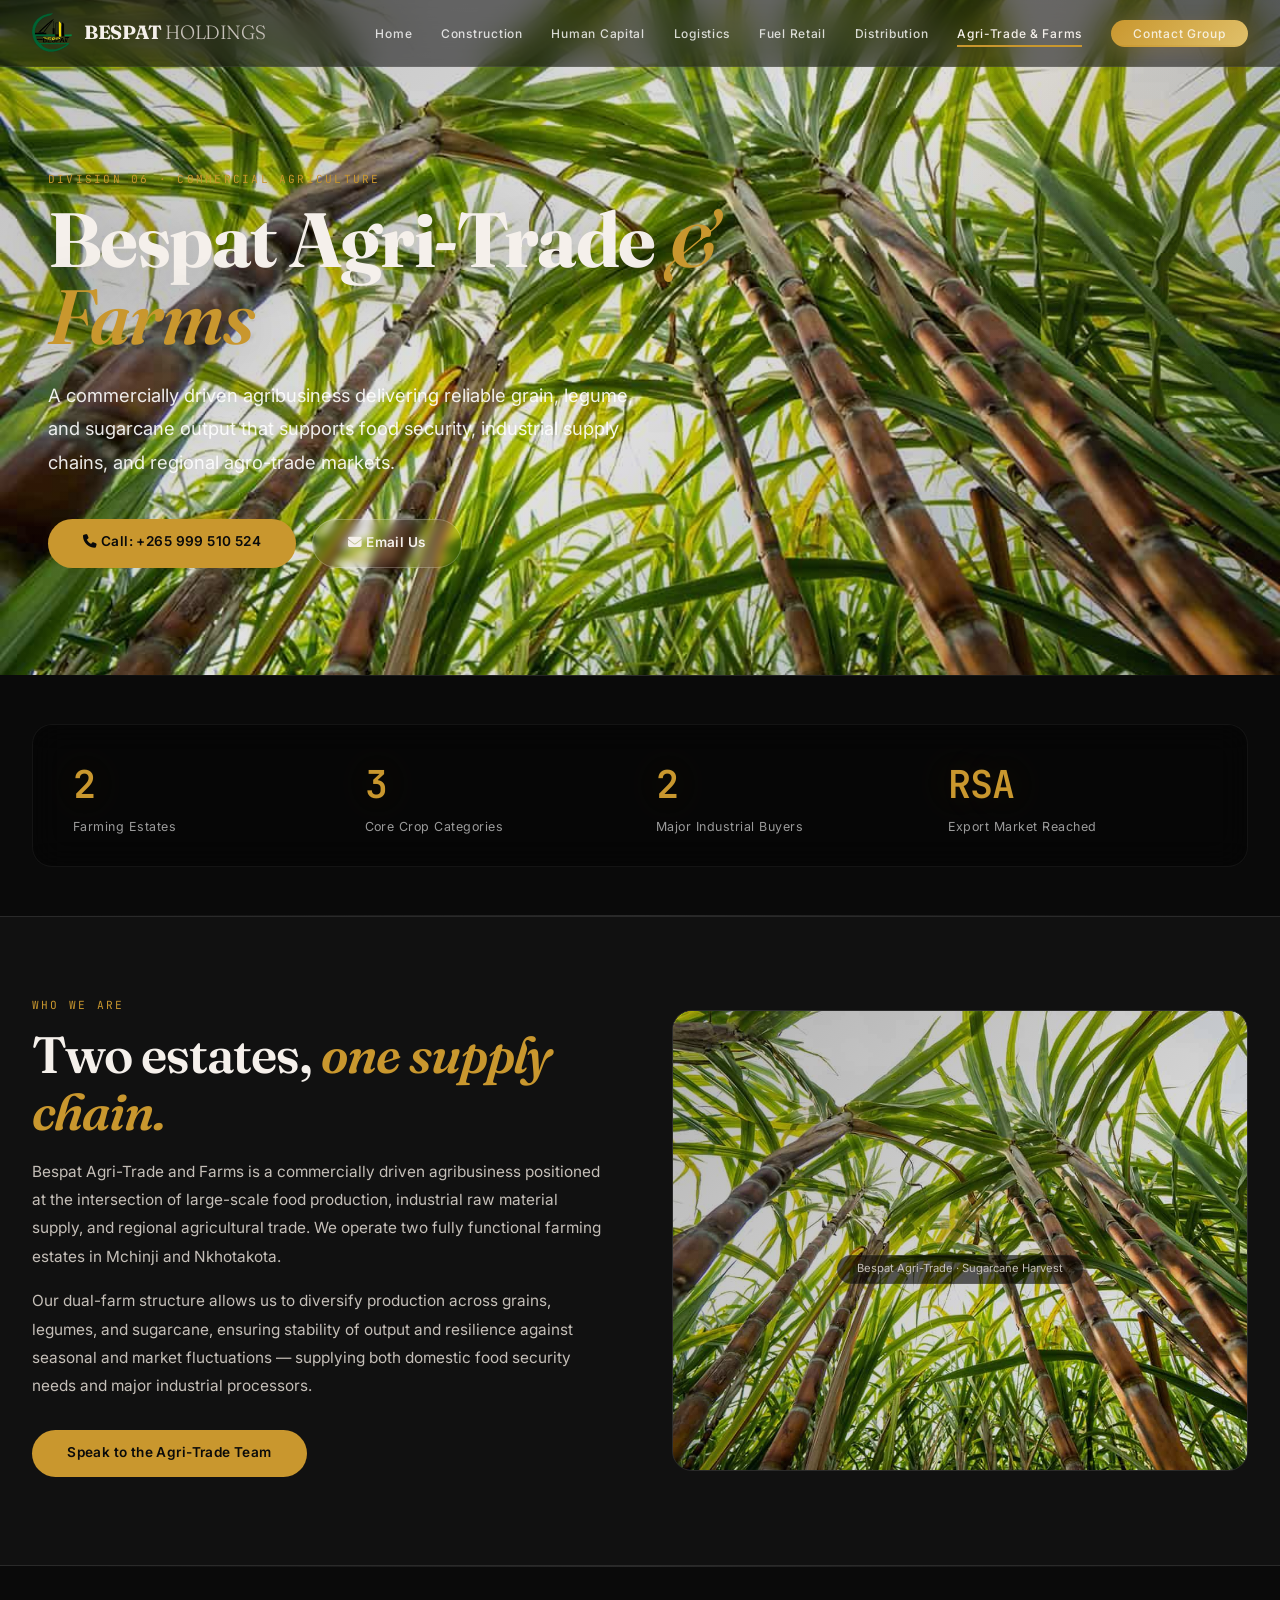
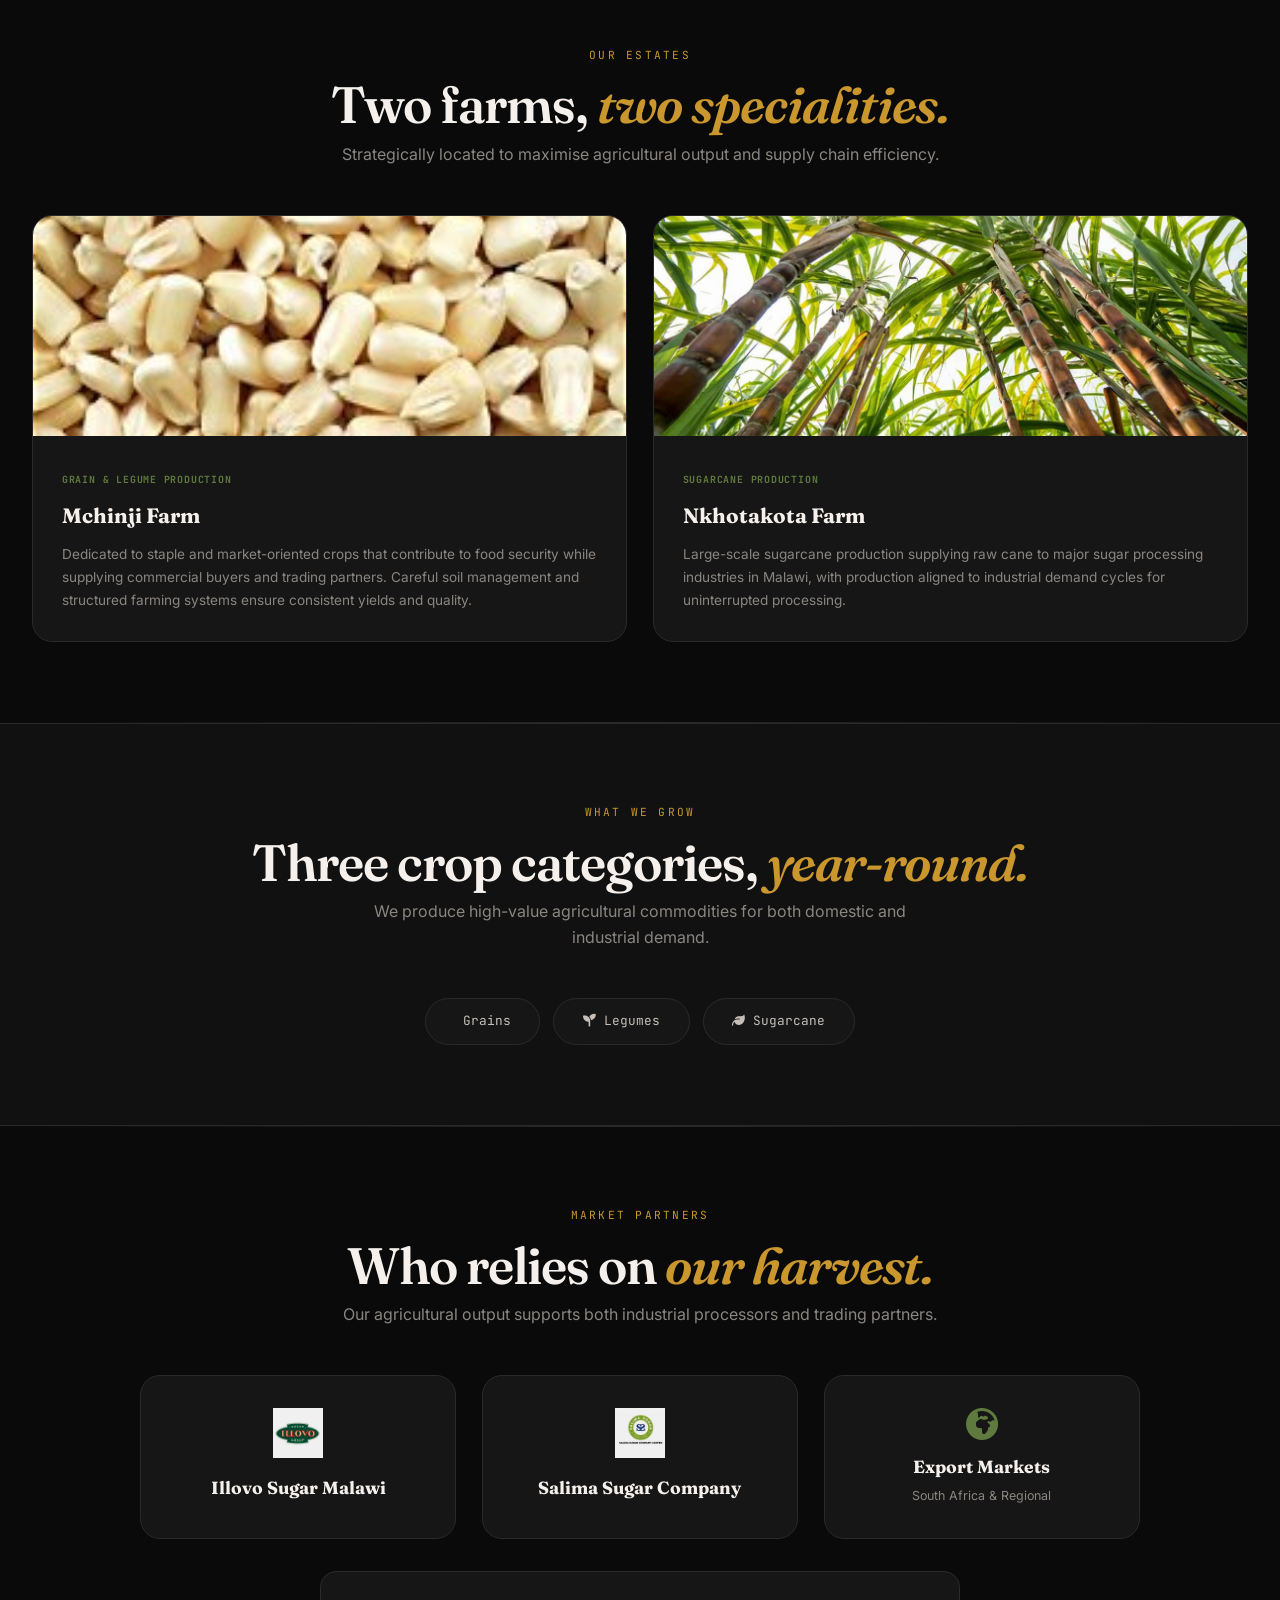
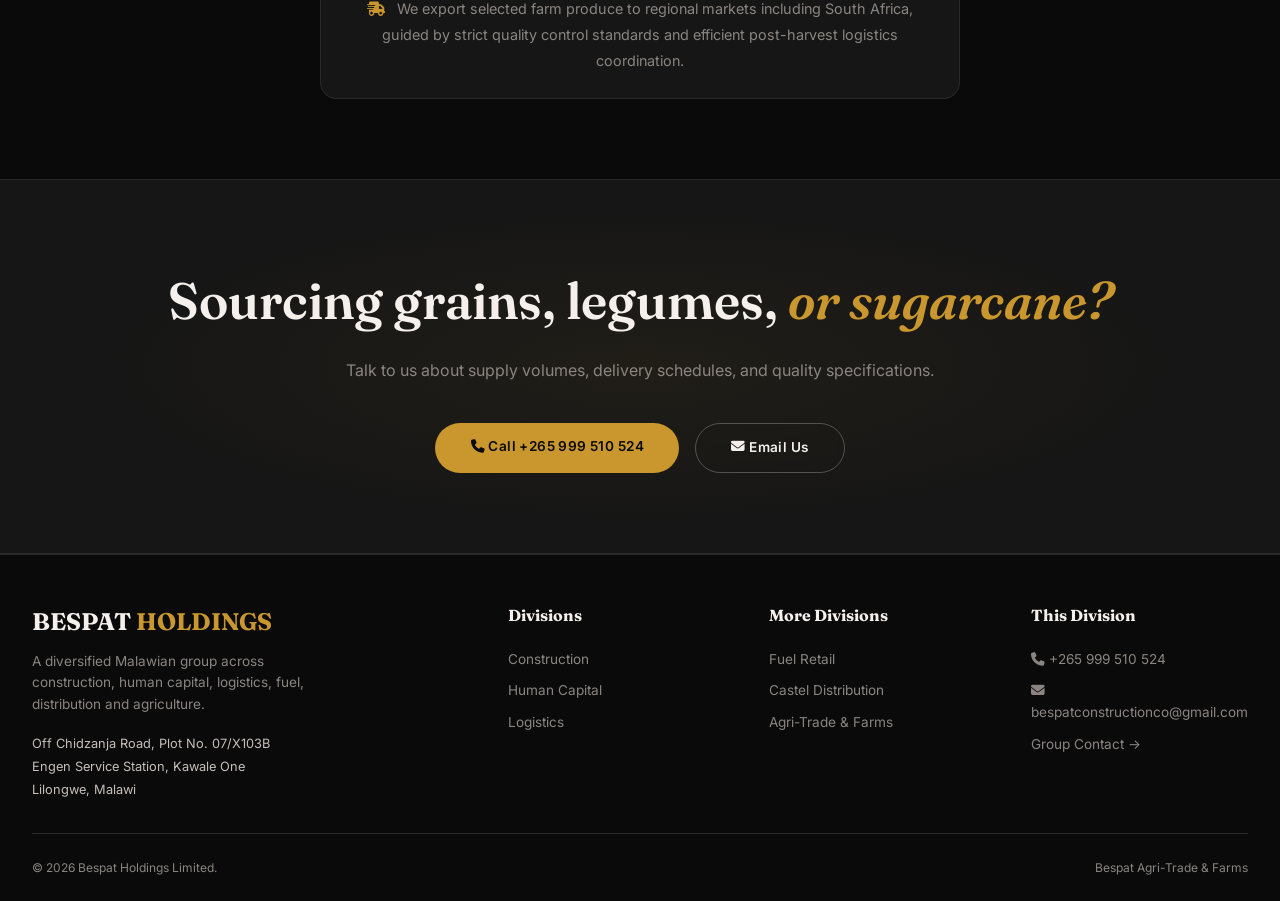
==== agri-trade.html @ 0e3af20f "Initial commit: Bespat Holdings website" ====
<!DOCTYPE html>
<html lang="en">
<head>
    <meta charset="UTF-8" />
    <meta name="viewport" content="width=device-width, initial-scale=1.0" />
    <title>Bespat Agri-Trade &amp; Farms — Grains, Legumes &amp; Sugarcane | Bespat Holdings</title>
    <link rel="stylesheet" href="https://cdnjs.cloudflare.com/ajax/libs/font-awesome/6.5.0/css/all.min.css" />
    <link rel="preconnect" href="https://fonts.googleapis.com" />
    <link rel="preconnect" href="https://fonts.gstatic.com" crossorigin />
    <link href="https://fonts.googleapis.com/css2?family=Fraunces:ital,opsz,wght@0,9..144,300;0,9..144,400;0,9..144,600;0,9..144,700;1,9..144,300;1,9..144,600&family=Inter:opsz,wght@14..32,300;14..32,400;14..32,500;14..32,600&family=JetBrains+Mono:wght@400;600&display=swap" rel="stylesheet" />
    <style>
        /* ── RESET ── */
        * {
            margin: 0;
            padding: 0;
            box-sizing: border-box;
        }

        :root {
            --gold: #C9972E;
            --gold-light: #e0c06a;
            --gold-glow: rgba(201, 151, 46, 0.2);
            --dark: #0a0a0a;
            --dark-surface: #111111;
            --dark-card: #161616;
            --dark-border: #2a2a2a;
            --bone: #f5f0eb;
            --bone-muted: #c5bfb8;
            --muted: #8a8580;
            --muted-light: rgba(255, 255, 255, 0.7);
            --font-display: 'Fraunces', serif;
            --font-body: 'Inter', sans-serif;
            --font-mono: 'JetBrains Mono', monospace;
            --acc-agri: #5F7A3E;
        }

        body {
            background: var(--dark);
            color: var(--bone);
            font-family: var(--font-body);
            line-height: 1.6;
            overflow-x: hidden;
        }

        /* ── TYPOGRAPHY ── */
        .eyebrow {
            font-family: var(--font-mono);
            font-size: 0.7rem;
            letter-spacing: 0.2em;
            text-transform: uppercase;
            color: var(--gold);
            display: block;
            margin-bottom: 0.8rem;
            font-weight: 400;
        }

        .sec-title {
            font-family: var(--font-display);
            font-weight: 600;
            font-size: clamp(2rem, 4vw, 3.2rem);
            line-height: 1.1;
            letter-spacing: -0.02em;
        }
        .sec-title em {
            color: var(--gold);
            font-style: italic;
        }

        .sec-sub {
            color: var(--muted);
            font-size: 1rem;
            max-width: 600px;
            margin-top: 0.5rem;
        }

        .sec {
            padding: 5rem 0;
        }

        .sec-header {
            margin-bottom: 3rem;
        }
        .sec-header.center {
            text-align: center;
        }
        .sec-header.center .sec-sub {
            margin-left: auto;
            margin-right: auto;
        }

        .divider {
            height: 1px;
            background: linear-gradient(to right, transparent, var(--dark-border), transparent);
            margin: 0 2rem;
        }

        /* ── BUTTONS ── */
        .btn {
            display: inline-block;
            padding: 0.8rem 2.2rem;
            border-radius: 60px;
            font-weight: 600;
            font-size: 0.85rem;
            text-decoration: none;
            transition: all 0.4s cubic-bezier(0.25, 0.46, 0.45, 0.94);
            letter-spacing: 0.03em;
            border: none;
            cursor: pointer;
            position: relative;
            overflow: hidden;
        }

        .btn-gold {
            background: var(--gold);
            color: var(--dark);
        }
        .btn-gold:hover {
            background: var(--gold-light);
            transform: translateY(-3px);
            box-shadow: 0 16px 48px rgba(201, 151, 46, 0.35);
        }

        .btn-outline-light {
            background: transparent;
            color: var(--bone);
            border: 1.5px solid rgba(255, 255, 255, 0.25);
            backdrop-filter: blur(4px);
        }
        .btn-outline-light:hover {
            background: rgba(255, 255, 255, 0.08);
            border-color: var(--gold);
            color: var(--gold);
            transform: translateY(-3px);
        }

        .btn-primary {
            background: var(--gold);
            color: var(--dark);
        }
        .btn-primary:hover {
            background: var(--gold-light);
            transform: translateY(-3px);
            box-shadow: 0 16px 48px rgba(201, 151, 46, 0.3);
        }

        /* ── NAV ── SLIGHTLY DARKER HEADER ── */
        .site-nav {
            position: fixed;
            top: 0;
            left: 0;
            right: 0;
            z-index: 1000;
            display: flex;
            justify-content: space-between;
            align-items: center;
            padding: 0.8rem 2rem;
            background: rgba(10, 10, 10, 0.55);
            backdrop-filter: blur(16px);
            -webkit-backdrop-filter: blur(16px);
            border-bottom: 1px solid rgba(255, 255, 255, 0.06);
            transition: background 0.3s ease;
        }
        .site-nav.scrolled {
            background: rgba(10, 10, 10, 0.85);
            backdrop-filter: blur(20px);
            -webkit-backdrop-filter: blur(20px);
        }
        .nav-logo {
            display: flex;
            align-items: center;
            gap: 0.7rem;
            text-decoration: none;
            color: var(--bone);
            flex-shrink: 0;
        }
        .nav-logo img {
            height: 40px;
            width: auto;
            object-fit: contain;
        }
        .nav-logo-text {
            font-family: var(--font-display);
            font-weight: 700;
            font-size: 1.2rem;
            letter-spacing: -0.02em;
        }
        .nav-logo-text span {
            font-weight: 300;
            color: var(--bone-muted);
        }

        .nav-hamburger {
            display: none;
            flex-direction: column;
            gap: 5px;
            cursor: pointer;
            background: none;
            border: none;
            padding: 5px;
            z-index: 1001;
        }
        .nav-hamburger span {
            display: block;
            width: 28px;
            height: 2px;
            background: var(--bone);
            transition: all 0.3s ease;
            border-radius: 2px;
        }
        .nav-hamburger.active span:nth-child(1) {
            transform: rotate(45deg) translate(5px, 5px);
        }
        .nav-hamburger.active span:nth-child(2) {
            opacity: 0;
        }
        .nav-hamburger.active span:nth-child(3) {
            transform: rotate(-45deg) translate(5px, -5px);
        }

        .nav-links {
            display: flex;
            gap: 1.8rem;
            list-style: none;
            align-items: center;
            transition: all 0.3s ease;
        }
        .nav-links a {
            color: rgba(255, 255, 255, 0.8);
            text-decoration: none;
            font-size: 0.75rem;
            font-weight: 500;
            letter-spacing: 0.06em;
            transition: 0.3s;
            border-bottom: 2px solid transparent;
            padding-bottom: 0.25rem;
            white-space: nowrap;
        }
        .nav-links a:hover,
        .nav-links a.active {
            color: var(--bone);
            border-bottom-color: var(--gold);
        }
        .nav-cta {
            background: linear-gradient(135deg, var(--gold), var(--gold-light));
            color: var(--dark);
            padding: 0.4rem 1.4rem;
            border-radius: 40px;
            font-weight: 700;
            font-size: 0.7rem;
            text-decoration: none;
            transition: 0.3s;
            letter-spacing: 0.05em;
            box-shadow: 0 4px 20px rgba(201, 151, 46, 0.2);
            white-space: nowrap;
        }
        .nav-cta:hover {
            transform: translateY(-2px);
            box-shadow: 0 8px 32px rgba(201, 151, 46, 0.35);
        }

        /* ── MOBILE NAV TOGGLE ── */
        @media (max-width: 768px) {
            .nav-hamburger {
                display: flex;
            }
            .nav-links {
                position: fixed;
                top: 0;
                right: -100%;
                width: 280px;
                height: 100vh;
                background: rgba(10, 10, 10, 0.98);
                backdrop-filter: blur(20px);
                -webkit-backdrop-filter: blur(20px);
                flex-direction: column;
                padding: 5rem 2rem 2rem;
                gap: 1.5rem;
                align-items: flex-start;
                transition: right 0.3s ease;
                border-left: 1px solid rgba(255, 255, 255, 0.05);
            }
            .nav-links.open {
                right: 0;
            }
            .nav-links a {
                font-size: 1rem;
                white-space: normal;
            }
            .nav-cta {
                align-self: flex-start;
                font-size: 0.85rem;
                padding: 0.6rem 2rem;
            }
            .site-nav {
                padding: 0.6rem 1.2rem;
            }
            .nav-logo img {
                height: 32px;
            }
            .nav-logo-text {
                font-size: 1rem;
            }
        }

        /* ── PAGE HERO ── */
        .page-hero {
            position: relative;
            min-height: 75vh;
            display: flex;
            align-items: center;
            padding: 8rem 3rem 4rem;
            overflow: hidden;
            background: var(--dark);
        }

        .page-hero-bg {
            position: absolute;
            inset: 0;
            z-index: 0;
            background-image: url('sugarcane.jpg');
            background-size: cover;
            background-position: center 40%;
            background-repeat: no-repeat;
        }
        .page-hero-bg::after {
            content: '';
            position: absolute;
            inset: 0;
            background: linear-gradient(135deg,
                    rgba(10, 10, 10, 0.25) 0%,
                    rgba(10, 10, 10, 0.1) 50%,
                    rgba(10, 10, 10, 0.35) 100%);
        }

        .page-hero .gold-accent {
            position: absolute;
            width: 600px;
            height: 600px;
            border-radius: 50%;
            background: radial-gradient(circle, rgba(201, 151, 46, 0.08) 0%, transparent 70%);
            top: -200px;
            right: -150px;
            z-index: 1;
            pointer-events: none;
        }

        .page-hero-inner {
            position: relative;
            z-index: 2;
            max-width: 860px;
        }

        .page-hero h1 {
            font-family: var(--font-display);
            font-weight: 700;
            font-size: clamp(2.8rem, 6vw, 4.8rem);
            line-height: 1.0;
            letter-spacing: -0.02em;
            color: var(--bone);
            text-shadow: 0 4px 60px rgba(0, 0, 0, 0.3);
        }
        .page-hero h1 em {
            color: var(--gold);
            font-style: italic;
            font-weight: 600;
        }

        .page-hero p.lead {
            font-size: 1.15rem;
            color: rgba(255, 255, 255, 0.9);
            margin-top: 1.5rem;
            max-width: 620px;
            line-height: 1.8;
            text-shadow: 0 2px 30px rgba(0, 0, 0, 0.2);
            font-weight: 400;
        }

        .page-hero-btns {
            display: flex;
            gap: 1rem;
            margin-top: 2.5rem;
            flex-wrap: wrap;
        }

        /* ── STATS BAR ── */
        .stats-bar {
            display: grid;
            grid-template-columns: repeat(4, 1fr);
            gap: 2rem;
            max-width: 1240px;
            margin: 0 auto;
            background: rgba(0, 0, 0, 0.4);
            backdrop-filter: blur(16px);
            -webkit-backdrop-filter: blur(16px);
            padding: 1.8rem 2.5rem;
            border-radius: 20px;
            border: 1px solid rgba(255, 255, 255, 0.06);
        }
        .stat-num {
            font-family: var(--font-mono);
            font-size: 2.4rem;
            font-weight: 600;
            color: var(--gold);
            letter-spacing: -0.02em;
            text-shadow: 0 0 40px rgba(201, 151, 46, 0.2);
        }
        .stat-label {
            font-size: 0.78rem;
            color: rgba(255, 255, 255, 0.6);
            font-weight: 400;
            letter-spacing: 0.04em;
            margin-top: 0.1rem;
        }

        /* ── ABOUT ── */
        .about-grid {
            display: grid;
            grid-template-columns: 1fr 1fr;
            gap: 4rem;
            align-items: center;
            max-width: 1240px;
            margin: 0 auto;
        }
        .about-body p {
            font-size: 0.96rem;
            color: var(--bone-muted);
            line-height: 1.85;
            margin-bottom: 1rem;
        }
        .about-img-wrap {
            aspect-ratio: 4/3.2;
            background: var(--dark-card);
            border-radius: 20px;
            border: 1px solid var(--dark-border);
            display: flex;
            align-items: center;
            justify-content: center;
            flex-direction: column;
            color: var(--muted);
            font-size: 0.85rem;
            gap: 0.6rem;
            background-image: url('sugarcane.jpg');
            background-size: cover;
            background-position: center;
            position: relative;
            overflow: hidden;
        }
        .about-img-wrap::after {
            content: '';
            position: absolute;
            inset: 0;
            background: linear-gradient(135deg, rgba(10, 10, 10, 0.3), rgba(10, 10, 10, 0.05));
            border-radius: 20px;
        }
        .about-img-wrap .ph-icon {
            font-size: 3rem;
            color: var(--gold);
            opacity: 0.3;
            z-index: 1;
        }
        .about-img-wrap span {
            z-index: 1;
            background: rgba(0, 0, 0, 0.6);
            padding: 0.3rem 1.2rem;
            border-radius: 20px;
            font-size: 0.7rem;
            color: var(--bone-muted);
            border: 1px solid rgba(255, 255, 255, 0.05);
        }

        /* ── FARM GRID ── */
        .farm-grid {
            display: grid;
            grid-template-columns: repeat(2, 1fr);
            gap: 1.6rem;
            max-width: 1240px;
            margin: 0 auto;
        }
        .farm-card {
            background: var(--dark-card);
            border: 1px solid var(--dark-border);
            border-radius: 20px;
            overflow: hidden;
            transition: all 0.5s cubic-bezier(0.25, 0.46, 0.45, 0.94);
        }
        .farm-card:hover {
            transform: translateY(-8px);
            border-color: var(--acc-agri);
            box-shadow: 0 32px 64px rgba(0, 0, 0, 0.4);
        }
        .farm-card .farm-img {
            height: 220px;
            overflow: hidden;
            position: relative;
        }
        .farm-card .farm-img img {
            width: 100%;
            height: 100%;
            object-fit: cover;
            transition: 0.5s;
        }
        .farm-card:hover .farm-img img {
            transform: scale(1.05);
        }
        .farm-body {
            padding: 1.8rem;
        }
        .farm-body .tag {
            font-family: var(--font-mono);
            font-size: 0.62rem;
            letter-spacing: 0.08em;
            text-transform: uppercase;
            color: var(--acc-agri);
            font-weight: 700;
        }
        .farm-body h3 {
            font-family: var(--font-display);
            font-size: 1.3rem;
            color: var(--bone);
            margin: 0.5rem 0 0.7rem;
        }
        .farm-body p {
            font-size: 0.85rem;
            color: var(--muted);
            line-height: 1.7;
        }

        /* ── CROP ROW ── */
        .crop-row {
            display: flex;
            flex-wrap: wrap;
            gap: 0.8rem;
            max-width: 1100px;
            margin: 0 auto;
            justify-content: center;
        }
        .crop-chip {
            font-family: var(--font-mono);
            font-size: 0.8rem;
            border: 1px solid var(--dark-border);
            padding: 0.75rem 1.8rem;
            border-radius: 40px;
            background: var(--dark-card);
            color: var(--bone-muted);
            transition: 0.3s;
        }
        .crop-chip:hover {
            border-color: var(--acc-agri);
            color: var(--bone);
            transform: translateY(-2px);
        }

        /* ── MARKET GRID ── */
        .market-grid {
            display: grid;
            grid-template-columns: repeat(3, 1fr);
            gap: 1.6rem;
            max-width: 1000px;
            margin: 0 auto;
        }
        .market-card {
            background: var(--dark-card);
            border: 1px solid var(--dark-border);
            border-radius: 20px;
            padding: 2rem 1.8rem;
            text-align: center;
            transition: all 0.5s cubic-bezier(0.25, 0.46, 0.45, 0.94);
        }
        .market-card:hover {
            transform: translateY(-6px);
            border-color: var(--acc-agri);
            box-shadow: 0 24px 48px rgba(0, 0, 0, 0.3);
        }
        .market-card i {
            color: var(--acc-agri);
            font-size: 2rem;
            margin-bottom: 0.8rem;
            display: block;
        }
        .market-card h4 {
            font-family: var(--font-display);
            font-size: 1.1rem;
            color: var(--bone);
        }
        .market-card .market-logo {
            height: 50px;
            width: auto;
            object-fit: contain;
            filter: brightness(0.9) contrast(1.1);
            transition: 0.3s;
            margin-bottom: 0.5rem;
        }
        .market-card:hover .market-logo {
            filter: brightness(1.2) contrast(1.2);
        }

        /* ── EXPORT NOTE ── */
        .export-note {
            text-align: center;
            max-width: 640px;
            margin: 2rem auto 0;
            font-size: 0.9rem;
            color: var(--muted);
            line-height: 1.8;
            padding: 1.5rem 2rem;
            background: var(--dark-card);
            border-radius: 16px;
            border: 1px solid var(--dark-border);
        }
        .export-note i {
            color: var(--gold);
            margin-right: 0.5rem;
        }

        /* ── CTA ── */
        .cta-band {
            background: var(--dark-card);
            border-top: 1px solid var(--dark-border);
            border-bottom: 1px solid var(--dark-border);
            text-align: center;
            padding: 5rem 3rem;
            position: relative;
            overflow: hidden;
        }
        .cta-band::before {
            content: '';
            position: absolute;
            inset: 0;
            background: radial-gradient(ellipse at center, rgba(201, 151, 46, 0.06) 0%, transparent 60%);
        }
        .cta-band h2 {
            font-family: var(--font-display);
            font-weight: 600;
            font-size: clamp(2rem, 4.6vw, 3.2rem);
            position: relative;
            z-index: 1;
        }
        .cta-band h2 em {
            color: var(--gold);
            font-style: italic;
        }
        .cta-band p {
            color: var(--muted);
            margin: 1rem 0 2rem;
            position: relative;
            z-index: 1;
        }
        .cta-band .page-hero-btns {
            justify-content: center;
            position: relative;
            z-index: 1;
        }

        /* ── FOOTER ── */
        .site-footer {
            background: var(--dark);
            border-top: 1px solid var(--dark-border);
            padding: 3rem 2rem 1.5rem;
        }
        .footer-grid {
            max-width: 1240px;
            margin: 0 auto;
            display: grid;
            grid-template-columns: 2fr 1fr 1fr 1fr;
            gap: 3rem;
        }
        .footer-brand .fb-logo {
            font-family: var(--font-display);
            font-weight: 700;
            font-size: 1.5rem;
        }
        .footer-brand .fb-logo span {
            color: var(--gold);
        }
        .footer-brand .fb-tag {
            color: var(--muted);
            font-size: 0.85rem;
            max-width: 300px;
            margin: 0.6rem 0 1rem;
        }
        .footer-brand .fb-addr {
            color: var(--bone-muted);
            font-size: 0.8rem;
            line-height: 1.8;
        }
        .footer-col h4 {
            font-family: var(--font-display);
            font-size: 1rem;
            margin-bottom: 1rem;
            color: var(--bone);
        }
        .footer-col a {
            display: block;
            color: var(--muted);
            text-decoration: none;
            font-size: 0.85rem;
            padding: 0.3rem 0;
            transition: 0.3s;
        }
        .footer-col a:hover {
            color: var(--gold);
            padding-left: 0.3rem;
        }
        .footer-bottom {
            max-width: 1240px;
            margin: 2rem auto 0;
            padding-top: 1.5rem;
            border-top: 1px solid var(--dark-border);
            display: flex;
            justify-content: space-between;
            font-size: 0.75rem;
            color: var(--muted);
        }

        /* ── RESPONSIVE ── */
        @media (max-width: 980px) {
            .farm-grid {
                grid-template-columns: 1fr;
            }
            .market-grid {
                grid-template-columns: 1fr 1fr;
            }
            .about-grid {
                grid-template-columns: 1fr;
                gap: 2.2rem;
            }
            .stats-bar {
                grid-template-columns: repeat(2, 1fr);
                gap: 1.5rem;
                padding: 1.2rem 1.8rem;
            }
            .footer-grid {
                grid-template-columns: 1fr 1fr;
                gap: 2rem;
            }
            .page-hero {
                padding: 7rem 1.5rem 3rem;
                min-height: 60vh;
            }
        }
        @media (max-width: 640px) {
            .farm-grid {
                grid-template-columns: 1fr;
            }
            .market-grid {
                grid-template-columns: 1fr;
            }
            .stats-bar {
                grid-template-columns: 1fr 1fr;
                gap: 1rem;
                padding: 1rem;
            }
            .stat-num {
                font-size: 1.8rem;
            }
            .page-hero {
                padding: 6rem 1.2rem 2rem;
                min-height: 50vh;
            }
            .footer-grid {
                grid-template-columns: 1fr;
                gap: 1.5rem;
            }
            .footer-bottom {
                flex-direction: column;
                gap: 0.5rem;
                text-align: center;
            }
            .page-hero h1 {
                font-size: 2.2rem;
            }
            .page-hero p.lead {
                font-size: 0.95rem;
            }
            .crop-chip {
                font-size: 0.7rem;
                padding: 0.5rem 1.2rem;
            }
            .export-note {
                font-size: 0.8rem;
                padding: 1rem;
            }
            .farm-card .farm-img {
                height: 160px;
            }
        }
    </style>
</head>
<body>

    <!-- ══ NAV ══ -->
    <nav class="site-nav" id="siteNav">
        <a class="nav-logo" href="index.html">
            <img src="HUMAN logo.png" alt="Bespat Holdings Logo" />
            <div class="nav-logo-text">BESPAT <span>HOLDINGS</span></div>
        </a>

        <button class="nav-hamburger" id="hamburger" aria-label="Toggle navigation">
            <span></span>
            <span></span>
            <span></span>
        </button>

        <ul class="nav-links" id="navLinks">
            <li><a href="index.html">Home</a></li>
            <li><a href="construction.html">Construction</a></li>
            <li><a href="human-capital.html">Human Capital</a></li>
            <li><a href="logistics.html">Logistics</a></li>
            <li><a href="fuel-retail.html">Fuel Retail</a></li>
            <li><a href="distribution.html">Distribution</a></li>
            <li><a href="agri-trade.html" class="active">Agri-Trade &amp; Farms</a></li>
            <li><a class="nav-cta" href="contact-group.html">Contact Group</a></li>
        </ul>
    </nav>

    <!-- ══ PAGE HERO ══ -->
    <header class="page-hero">
        <div class="page-hero-bg"></div>
        <div class="gold-accent"></div>
        <div class="page-hero-inner">
            <span class="eyebrow">Division 06 · Commercial Agriculture</span>
            <h1>Bespat Agri-Trade <em>&amp; Farms</em></h1>
            <p class="lead">A commercially driven agribusiness delivering reliable grain, legume, and sugarcane output that supports food security, industrial supply chains, and regional agro-trade markets.</p>
            <div class="page-hero-btns">
                <a class="btn btn-gold" href="tel:+265999510524"><i class="fa-solid fa-phone"></i> Call: +265 999 510 524</a>
                <a class="btn btn-outline-light" href="mailto:bespatconstructionco@gmail.com"><i class="fa-solid fa-envelope"></i> Email Us</a>
            </div>
        </div>
    </header>

    <div class="divider"></div>

    <!-- ══ STATS ══ -->
    <section class="sec" style="background: var(--dark); padding-top: 3rem; padding-bottom: 3rem;">
        <div class="container" style="max-width:1280px;margin:0 auto;padding:0 2rem;">
            <div class="stats-bar">
                <div><div class="stat-num">2</div><div class="stat-label">Farming Estates</div></div>
                <div><div class="stat-num">3</div><div class="stat-label">Core Crop Categories</div></div>
                <div><div class="stat-num">2</div><div class="stat-label">Major Industrial Buyers</div></div>
                <div><div class="stat-num">RSA</div><div class="stat-label">Export Market Reached</div></div>
            </div>
        </div>
    </section>

    <div class="divider"></div>

    <!-- ══ ABOUT ══ -->
    <section class="sec" style="background: var(--dark-surface); border-top: 1px solid var(--dark-border); border-bottom: 1px solid var(--dark-border);">
        <div class="container" style="max-width:1280px;margin:0 auto;padding:0 2rem;">
            <div class="about-grid">
                <div class="about-body">
                    <span class="eyebrow">Who We Are</span>
                    <h2 class="sec-title" style="margin-bottom:1.1rem">Two estates, <em>one supply chain.</em></h2>
                    <p>Bespat Agri-Trade and Farms is a commercially driven agribusiness positioned at the intersection of large-scale food production, industrial raw material supply, and regional agricultural trade. We operate two fully functional farming estates in Mchinji and Nkhotakota.</p>
                    <p>Our dual-farm structure allows us to diversify production across grains, legumes, and sugarcane, ensuring stability of output and resilience against seasonal and market fluctuations — supplying both domestic food security needs and major industrial processors.</p>
                    <a class="btn btn-primary" href="contact-group.html" style="margin-top:0.8rem">Speak to the Agri-Trade Team</a>
                </div>
                <div class="about-img-wrap">
                    <i class="fa-solid fa-wheat-awn ph-icon"></i>
                    <span>Bespat Agri-Trade · Sugarcane Harvest</span>
                </div>
            </div>
        </div>
    </section>

    <div class="divider"></div>

    <!-- ══ FARMS ══ -->
    <section class="sec" style="background: var(--dark);">
        <div class="container" style="max-width:1280px;margin:0 auto;padding:0 2rem;">
            <div class="sec-header center">
                <span class="eyebrow">Our Estates</span>
                <h2 class="sec-title">Two farms, <em>two specialities.</em></h2>
                <p class="sec-sub" style="margin-left:auto;margin-right:auto;">Strategically located to maximise agricultural output and supply chain efficiency.</p>
            </div>
            <div class="farm-grid">
                <div class="farm-card">
                    <div class="farm-img">
                        <img src="grains.jpg" alt="Mchinji Farm - Grains & Legumes" />
                    </div>
                    <div class="farm-body">
                        <span class="tag">Grain &amp; Legume Production</span>
                        <h3>Mchinji Farm</h3>
                        <p>Dedicated to staple and market-oriented crops that contribute to food security while supplying commercial buyers and trading partners. Careful soil management and structured farming systems ensure consistent yields and quality.</p>
                    </div>
                </div>
                <div class="farm-card">
                    <div class="farm-img">
                        <img src="sugarcane.jpg" alt="Nkhotakota Farm - Sugarcane" />
                    </div>
                    <div class="farm-body">
                        <span class="tag">Sugarcane Production</span>
                        <h3>Nkhotakota Farm</h3>
                        <p>Large-scale sugarcane production supplying raw cane to major sugar processing industries in Malawi, with production aligned to industrial demand cycles for uninterrupted processing.</p>
                    </div>
                </div>
            </div>
        </div>
    </section>

    <div class="divider"></div>

    <!-- ══ CROPS ══ -->
    <section class="sec" style="background: var(--dark-surface); border-top: 1px solid var(--dark-border); border-bottom: 1px solid var(--dark-border);">
        <div class="container" style="max-width:1280px;margin:0 auto;padding:0 2rem;">
            <div class="sec-header center">
                <span class="eyebrow">What We Grow</span>
                <h2 class="sec-title">Three crop categories, <em>year-round.</em></h2>
                <p class="sec-sub" style="margin-left:auto;margin-right:auto;">We produce high-value agricultural commodities for both domestic and industrial demand.</p>
            </div>
            <div class="crop-row">
                <span class="crop-chip"><i class="fa-solid fa-wheat"></i> Grains</span>
                <span class="crop-chip"><i class="fa-solid fa-seedling"></i> Legumes</span>
                <span class="crop-chip"><i class="fa-solid fa-leaf"></i> Sugarcane</span>
            </div>
        </div>
    </section>

    <div class="divider"></div>

    <!-- ══ MARKET PARTNERS ══ -->
    <section class="sec" style="background: var(--dark);">
        <div class="container" style="max-width:1280px;margin:0 auto;padding:0 2rem;">
            <div class="sec-header center">
                <span class="eyebrow">Market Partners</span>
                <h2 class="sec-title">Who relies on <em>our harvest.</em></h2>
                <p class="sec-sub" style="margin-left:auto;margin-right:auto;">Our agricultural output supports both industrial processors and trading partners.</p>
            </div>
            <div class="market-grid">
                <div class="market-card">
                    <img src="illovosugarlogo.jpg" alt="Illovo Sugar Malawi" class="market-logo" />
                    <h4>Illovo Sugar Malawi</h4>
                </div>
                <div class="market-card">
                    <img src="salimasugarlogo.jpg" alt="Salima Sugar Company" class="market-logo" />
                    <h4>Salima Sugar Company</h4>
                </div>
                <div class="market-card">
                    <i class="fa-solid fa-earth-africa"></i>
                    <h4>Export Markets</h4>
                    <p style="font-size:0.78rem;color:var(--muted);margin-top:0.3rem;">South Africa &amp; Regional</p>
                </div>
            </div>
            <div class="export-note">
                <i class="fa-solid fa-truck-fast"></i>
                We export selected farm produce to regional markets including South Africa, guided by strict quality control standards and efficient post-harvest logistics coordination.
            </div>
        </div>
    </section>

    <!-- ══ CTA ══ -->
    <div class="cta-band">
        <h2>Sourcing grains, legumes, <em>or sugarcane?</em></h2>
        <p>Talk to us about supply volumes, delivery schedules, and quality specifications.</p>
        <div class="page-hero-btns">
            <a class="btn btn-gold" href="tel:+265999510524"><i class="fa-solid fa-phone"></i> Call +265 999 510 524</a>
            <a class="btn btn-outline-light" href="mailto:bespatconstructionco@gmail.com"><i class="fa-solid fa-envelope"></i> Email Us</a>
        </div>
    </div>

    <!-- ══ FOOTER ══ -->
    <footer class="site-footer">
        <div class="footer-grid">
            <div class="footer-brand">
                <div class="fb-logo">BESPAT <span>HOLDINGS</span></div>
                <p class="fb-tag">A diversified Malawian group across construction, human capital, logistics, fuel, distribution and agriculture.</p>
                <p class="fb-addr">Off Chidzanja Road, Plot No. 07/X103B<br>Engen Service Station, Kawale One<br>Lilongwe, Malawi</p>
            </div>
            <div class="footer-col">
                <h4>Divisions</h4>
                <a href="construction.html">Construction</a>
                <a href="human-capital.html">Human Capital</a>
                <a href="logistics.html">Logistics</a>
            </div>
            <div class="footer-col">
                <h4>More Divisions</h4>
                <a href="fuel-retail.html">Fuel Retail</a>
                <a href="distribution.html">Castel Distribution</a>
                <a href="agri-trade.html">Agri-Trade &amp; Farms</a>
            </div>
            <div class="footer-col">
                <h4>This Division</h4>
                <a href="tel:+265999510524"><i class="fa-solid fa-phone"></i> +265 999 510 524</a>
                <a href="mailto:bespatconstructionco@gmail.com"><i class="fa-solid fa-envelope"></i> bespatconstructionco@gmail.com</a>
                <a href="contact-group.html">Group Contact →</a>
            </div>
        </div>
        <div class="footer-bottom">
            <span>© 2026 Bespat Holdings Limited.</span>
            <span>Bespat Agri-Trade &amp; Farms</span>
        </div>
    </footer>

    <script>
        // ── HAMBURGER MENU TOGGLE ──
        const hamburger = document.getElementById('hamburger');
        const navLinks = document.getElementById('navLinks');

        hamburger.addEventListener('click', function() {
            this.classList.toggle('active');
            navLinks.classList.toggle('open');
        });

        // Close menu when a link is clicked
        document.querySelectorAll('.nav-links a').forEach(link => {
            link.addEventListener('click', () => {
                hamburger.classList.remove('active');
                navLinks.classList.remove('open');
            });
        });

        // Close menu when clicking outside
        document.addEventListener('click', function(e) {
            if (!e.target.closest('.site-nav')) {
                hamburger.classList.remove('active');
                navLinks.classList.remove('open');
            }
        });

        // ── SCROLL EFFECT FOR HEADER ──
        window.addEventListener('scroll', function() {
            const nav = document.getElementById('siteNav');
            if (window.scrollY > 50) {
                nav.classList.add('scrolled');
            } else {
                nav.classList.remove('scrolled');
            }
        });
    </script>
</body>
</html>
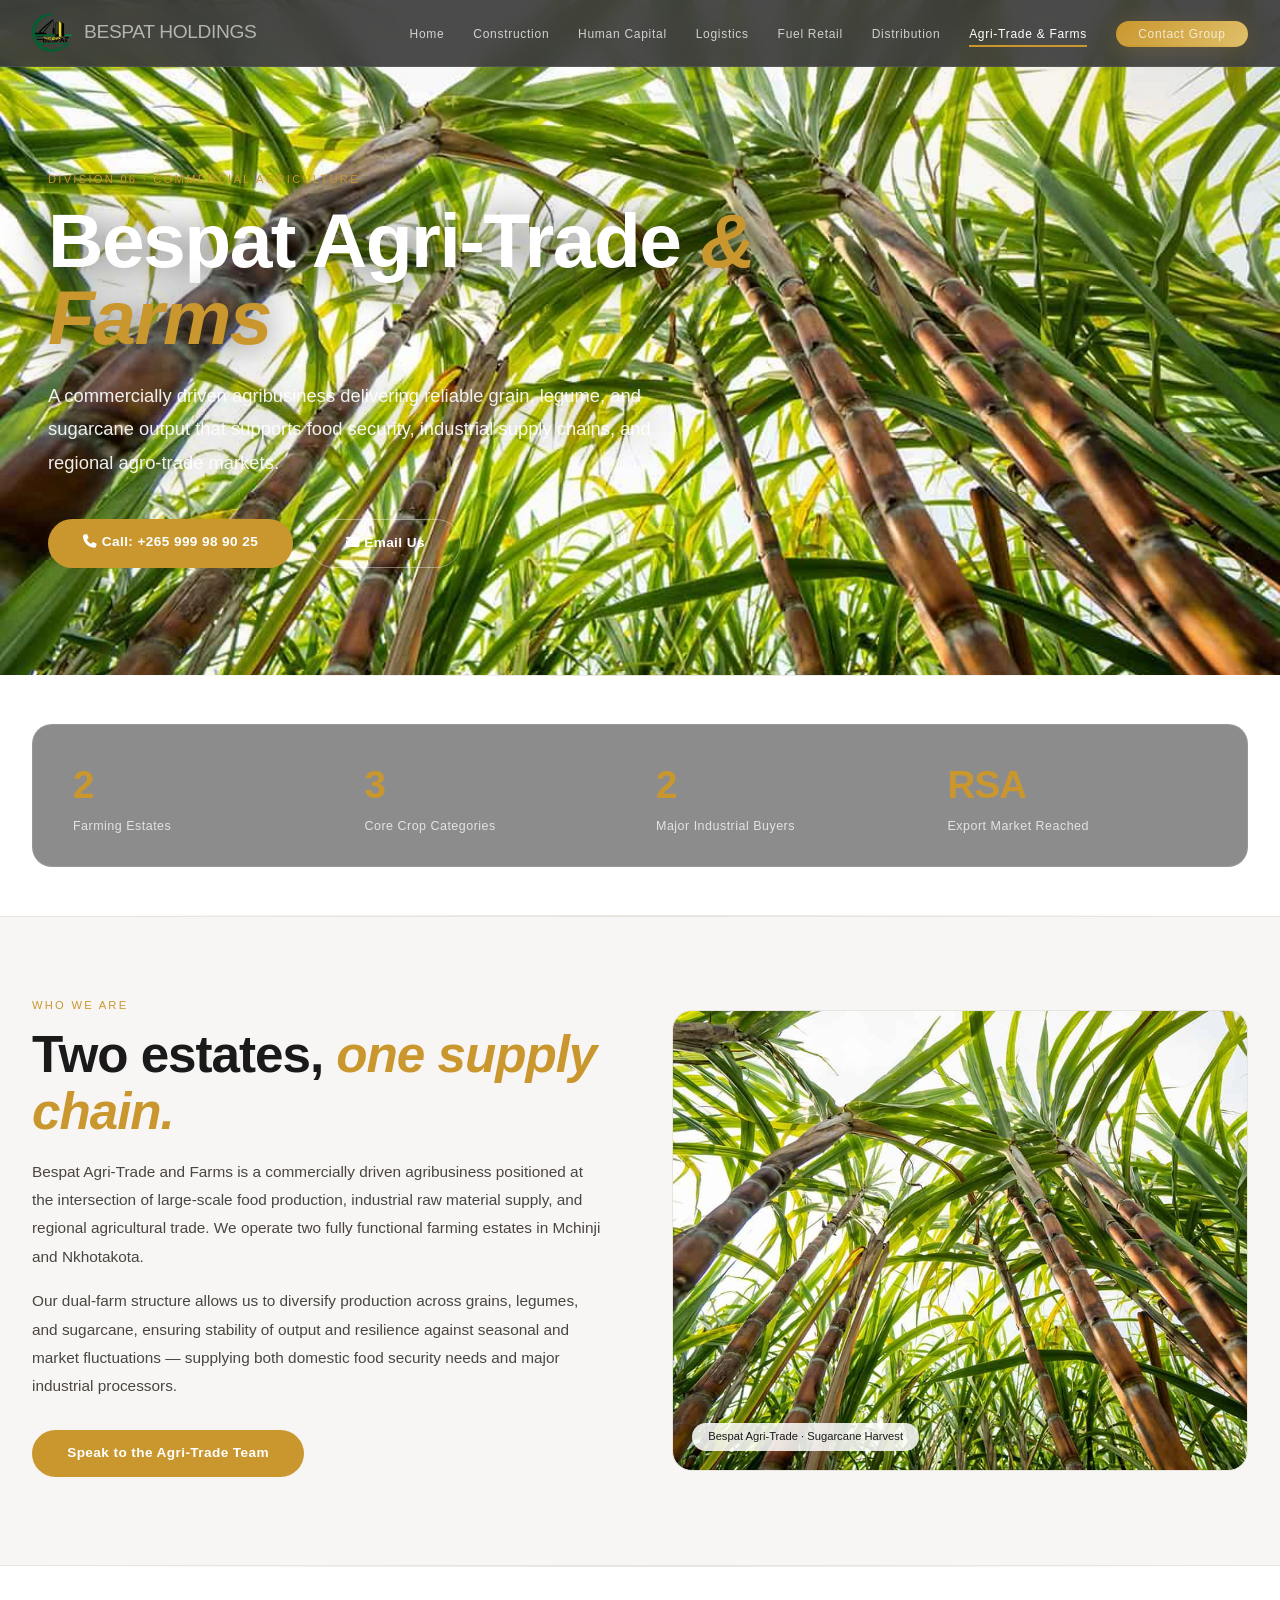
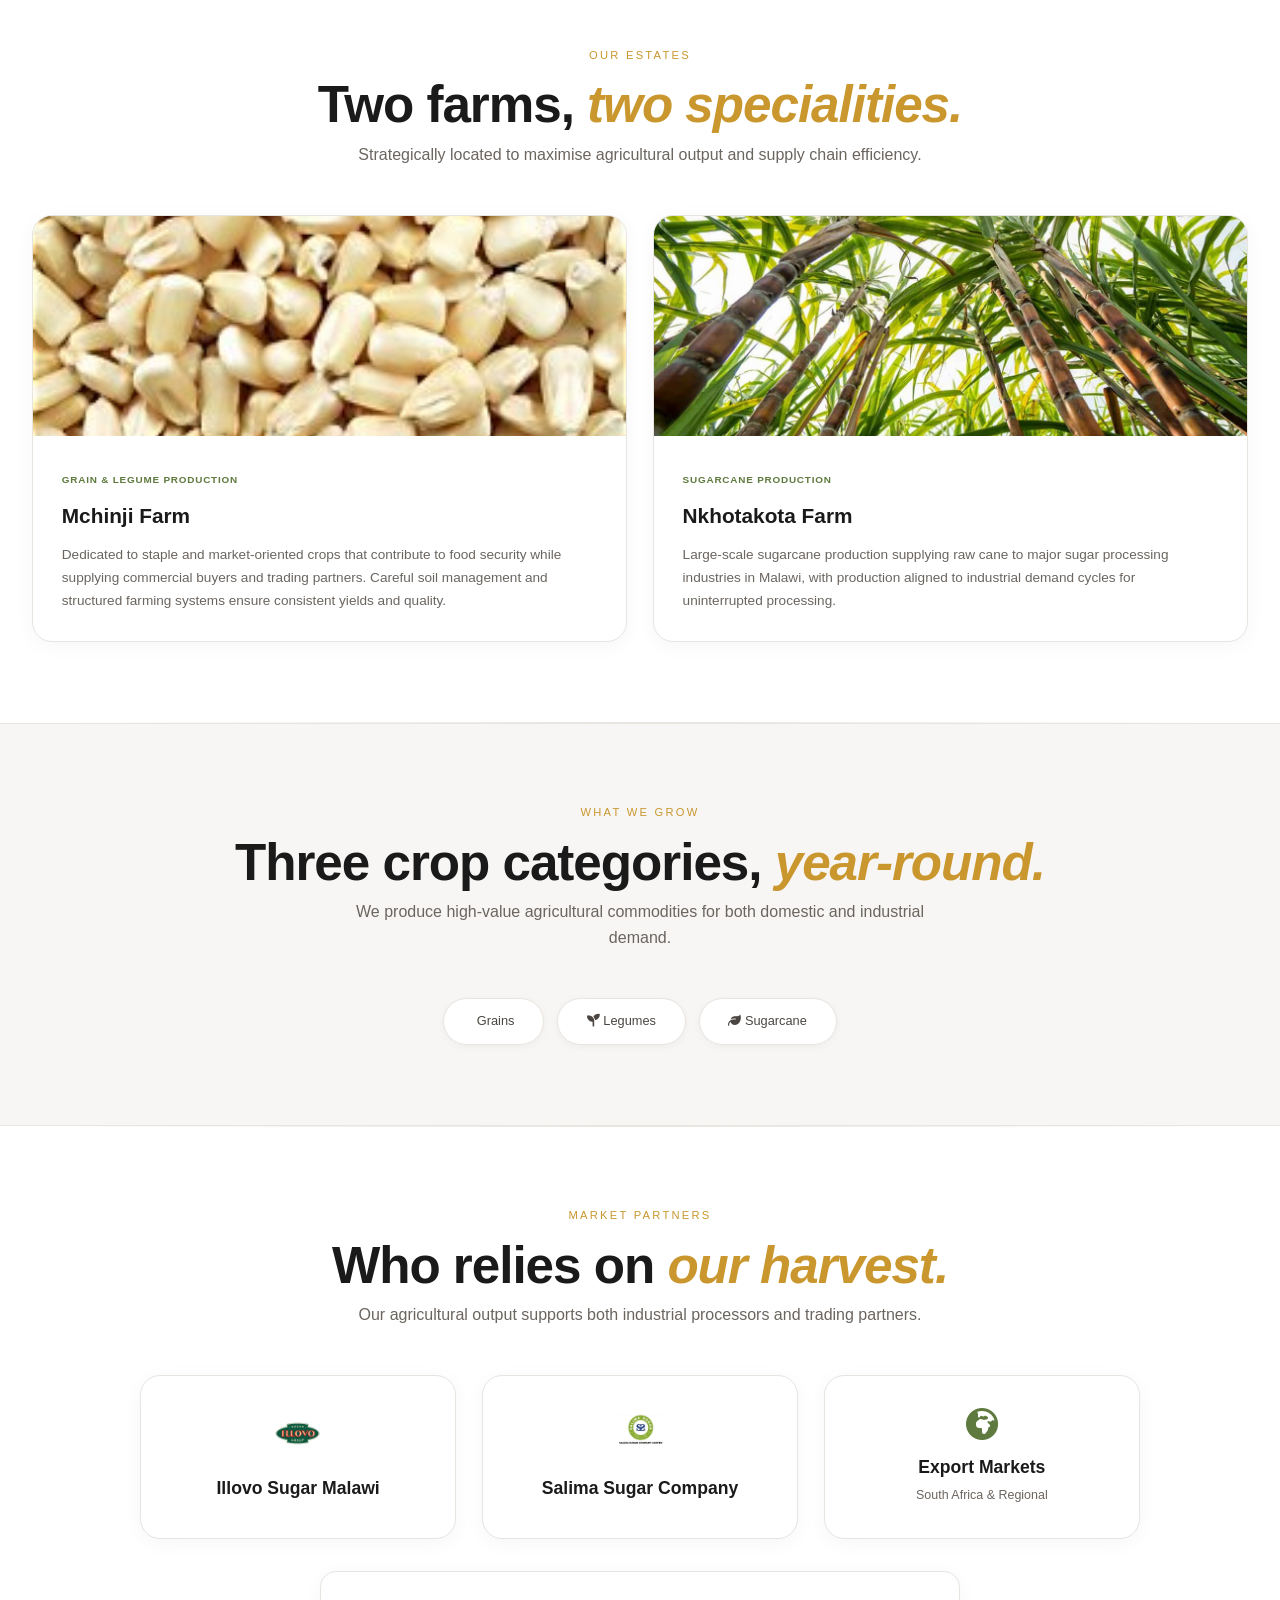
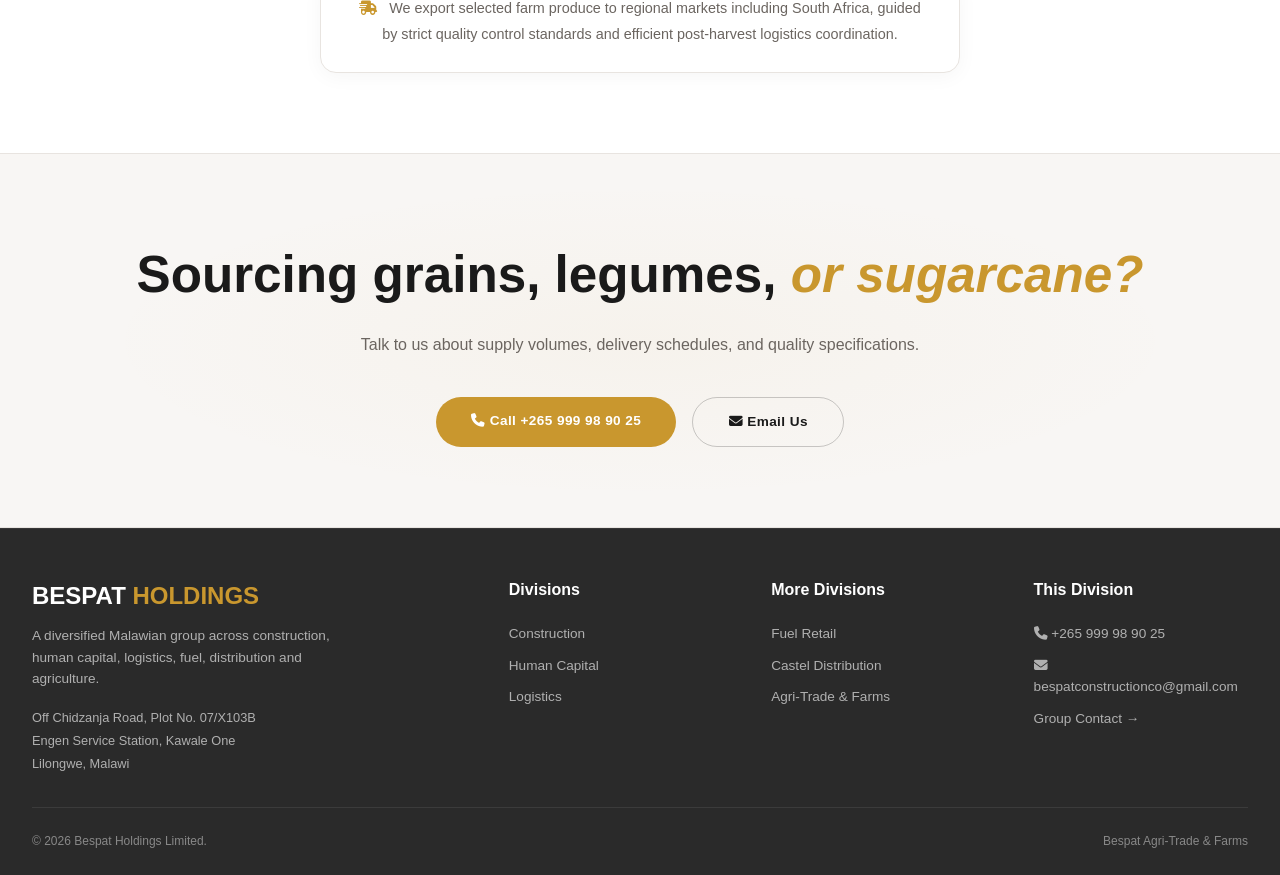
==== commit e78fa6e0: "Update agri-trade.html" ====
--- a/agri-trade.html
+++ b/agri-trade.html
@@ -21,21 +21,21 @@
             --gold-light: #e0c06a;
             --gold-glow: rgba(201, 151, 46, 0.2);
             --dark: #0a0a0a;
-            --dark-surface: #111111;
-            --dark-card: #161616;
-            --dark-border: #2a2a2a;
-            --bone: #f5f0eb;
-            --bone-muted: #c5bfb8;
-            --muted: #8a8580;
-            --muted-light: rgba(255, 255, 255, 0.7);
-            --font-display: 'Fraunces', serif;
-            --font-body: 'Inter', sans-serif;
-            --font-mono: 'JetBrains Mono', monospace;
+            --dark-surface: #f8f6f4;
+            --dark-card: #ffffff;
+            --dark-border: #e8e4e0;
+            --bone: #1a1a1a;
+            --bone-muted: #4a4540;
+            --muted: #6b6560;
+            --muted-light: rgba(0, 0, 0, 0.7);
+            --font-display: Arial, Helvetica, sans-serif;
+            --font-body: Arial, Helvetica, sans-serif;
+            --font-mono: Arial, Helvetica, sans-serif;
             --acc-agri: #5F7A3E;
         }
 
         body {
-            background: var(--dark);
+            background: #ffffff;
             color: var(--bone);
             font-family: var(--font-body);
             line-height: 1.6;
@@ -60,6 +60,7 @@
             font-size: clamp(2rem, 4vw, 3.2rem);
             line-height: 1.1;
             letter-spacing: -0.02em;
+            color: var(--bone);
         }
         .sec-title em {
             color: var(--gold);
@@ -112,7 +113,7 @@
 
         .btn-gold {
             background: var(--gold);
-            color: var(--dark);
+            color: #ffffff;
         }
         .btn-gold:hover {
             background: var(--gold-light);
@@ -122,12 +123,11 @@
 
         .btn-outline-light {
             background: transparent;
-            color: var(--bone);
-            border: 1.5px solid rgba(255, 255, 255, 0.25);
-            backdrop-filter: blur(4px);
+            color: #ffffff;
+            border: 1.5px solid rgba(255, 255, 255, 0.4);
         }
         .btn-outline-light:hover {
-            background: rgba(255, 255, 255, 0.08);
+            background: rgba(255, 255, 255, 0.15);
             border-color: var(--gold);
             color: var(--gold);
             transform: translateY(-3px);
@@ -135,7 +135,7 @@
 
         .btn-primary {
             background: var(--gold);
-            color: var(--dark);
+            color: #ffffff;
         }
         .btn-primary:hover {
             background: var(--gold-light);
@@ -143,7 +143,7 @@
             box-shadow: 0 16px 48px rgba(201, 151, 46, 0.3);
         }
 
-        /* ── NAV ── SLIGHTLY DARKER HEADER ── */
+        /* ── NAV ── DARK GREY HEADER ── */
         .site-nav {
             position: fixed;
             top: 0;
@@ -154,39 +154,58 @@
             justify-content: space-between;
             align-items: center;
             padding: 0.8rem 2rem;
-            background: rgba(10, 10, 10, 0.55);
+            background: rgba(60, 60, 60, 0.92);
+            backdrop-filter: blur(12px);
+            -webkit-backdrop-filter: blur(12px);
+            border-bottom: 1px solid rgba(255, 255, 255, 0.08);
+            transition: background 0.3s ease;
+        }
+        .site-nav.scrolled {
+            background: rgba(40, 40, 40, 0.96);
             backdrop-filter: blur(16px);
             -webkit-backdrop-filter: blur(16px);
-            border-bottom: 1px solid rgba(255, 255, 255, 0.06);
-            transition: background 0.3s ease;
-        }
-        .site-nav.scrolled {
-            background: rgba(10, 10, 10, 0.85);
-            backdrop-filter: blur(20px);
-            -webkit-backdrop-filter: blur(20px);
         }
         .nav-logo {
             display: flex;
             align-items: center;
             gap: 0.7rem;
             text-decoration: none;
-            color: var(--bone);
+            color: #ffffff;
             flex-shrink: 0;
         }
         .nav-logo img {
             height: 40px;
             width: auto;
             object-fit: contain;
-        }
-        .nav-logo-text {
+            display: block;
+        }
+        .nav-logo .logo-text {
             font-family: var(--font-display);
             font-weight: 700;
             font-size: 1.2rem;
             letter-spacing: -0.02em;
-        }
-        .nav-logo-text span {
+            display: flex;
+            align-items: center;
+            gap: 0.5rem;
+            color: #ffffff;
+        }
+        .nav-logo .logo-text span {
             font-weight: 300;
-            color: var(--bone-muted);
+            color: rgba(255, 255, 255, 0.6);
+        }
+        .nav-logo .logo-fallback {
+            display: none;
+            align-items: center;
+            justify-content: center;
+            width: 38px;
+            height: 38px;
+            background: linear-gradient(135deg, var(--gold), var(--gold-light));
+            color: #ffffff;
+            border-radius: 50%;
+            font-weight: 700;
+            font-size: 1.2rem;
+            font-family: var(--font-display);
+            box-shadow: 0 0 30px rgba(201, 151, 46, 0.2);
         }
 
         .nav-hamburger {
@@ -203,7 +222,7 @@
             display: block;
             width: 28px;
             height: 2px;
-            background: var(--bone);
+            background: #ffffff;
             transition: all 0.3s ease;
             border-radius: 2px;
         }
@@ -225,7 +244,7 @@
             transition: all 0.3s ease;
         }
         .nav-links a {
-            color: rgba(255, 255, 255, 0.8);
+            color: rgba(255, 255, 255, 0.75);
             text-decoration: none;
             font-size: 0.75rem;
             font-weight: 500;
@@ -237,12 +256,12 @@
         }
         .nav-links a:hover,
         .nav-links a.active {
-            color: var(--bone);
+            color: #ffffff;
             border-bottom-color: var(--gold);
         }
         .nav-cta {
             background: linear-gradient(135deg, var(--gold), var(--gold-light));
-            color: var(--dark);
+            color: #ffffff;
             padding: 0.4rem 1.4rem;
             border-radius: 40px;
             font-weight: 700;
@@ -269,7 +288,7 @@
                 right: -100%;
                 width: 280px;
                 height: 100vh;
-                background: rgba(10, 10, 10, 0.98);
+                background: rgba(40, 40, 40, 0.98);
                 backdrop-filter: blur(20px);
                 -webkit-backdrop-filter: blur(20px);
                 flex-direction: column;
@@ -285,11 +304,13 @@
             .nav-links a {
                 font-size: 1rem;
                 white-space: normal;
+                color: rgba(255, 255, 255, 0.8);
             }
             .nav-cta {
                 align-self: flex-start;
                 font-size: 0.85rem;
                 padding: 0.6rem 2rem;
+                color: #ffffff;
             }
             .site-nav {
                 padding: 0.6rem 1.2rem;
@@ -297,7 +318,7 @@
             .nav-logo img {
                 height: 32px;
             }
-            .nav-logo-text {
+            .nav-logo .logo-text {
                 font-size: 1rem;
             }
         }
@@ -310,7 +331,7 @@
             align-items: center;
             padding: 8rem 3rem 4rem;
             overflow: hidden;
-            background: var(--dark);
+            background: #1a1a1a;
         }
 
         .page-hero-bg {
@@ -322,24 +343,27 @@
             background-position: center 40%;
             background-repeat: no-repeat;
         }
-        .page-hero-bg::after {
-            content: '';
-            position: absolute;
-            inset: 0;
-            background: linear-gradient(135deg,
-                    rgba(10, 10, 10, 0.25) 0%,
-                    rgba(10, 10, 10, 0.1) 50%,
-                    rgba(10, 10, 10, 0.35) 100%);
-        }
+        /* NO overlay — image stays fully clear */
 
         .page-hero .gold-accent {
             position: absolute;
-            width: 600px;
-            height: 600px;
+            width: 700px;
+            height: 700px;
             border-radius: 50%;
             background: radial-gradient(circle, rgba(201, 151, 46, 0.08) 0%, transparent 70%);
-            top: -200px;
-            right: -150px;
+            top: -250px;
+            right: -200px;
+            z-index: 1;
+            pointer-events: none;
+        }
+        .page-hero .gold-accent-2 {
+            position: absolute;
+            width: 500px;
+            height: 500px;
+            border-radius: 50%;
+            background: radial-gradient(circle, rgba(201, 151, 46, 0.05) 0%, transparent 70%);
+            bottom: -200px;
+            left: -100px;
             z-index: 1;
             pointer-events: none;
         }
@@ -356,8 +380,8 @@
             font-size: clamp(2.8rem, 6vw, 4.8rem);
             line-height: 1.0;
             letter-spacing: -0.02em;
-            color: var(--bone);
-            text-shadow: 0 4px 60px rgba(0, 0, 0, 0.3);
+            color: #ffffff;
+            text-shadow: 0 4px 40px rgba(0, 0, 0, 0.7);
         }
         .page-hero h1 em {
             color: var(--gold);
@@ -367,11 +391,11 @@
 
         .page-hero p.lead {
             font-size: 1.15rem;
-            color: rgba(255, 255, 255, 0.9);
+            color: rgba(255, 255, 255, 0.92);
             margin-top: 1.5rem;
             max-width: 620px;
             line-height: 1.8;
-            text-shadow: 0 2px 30px rgba(0, 0, 0, 0.2);
+            text-shadow: 0 2px 30px rgba(0, 0, 0, 0.5);
             font-weight: 400;
         }
 
@@ -389,12 +413,11 @@
             gap: 2rem;
             max-width: 1240px;
             margin: 0 auto;
-            background: rgba(0, 0, 0, 0.4);
-            backdrop-filter: blur(16px);
-            -webkit-backdrop-filter: blur(16px);
+            background: rgba(0, 0, 0, 0.45);
+            backdrop-filter: blur(10px);
             padding: 1.8rem 2.5rem;
             border-radius: 20px;
-            border: 1px solid rgba(255, 255, 255, 0.06);
+            border: 1px solid rgba(255, 255, 255, 0.1);
         }
         .stat-num {
             font-family: var(--font-mono);
@@ -402,11 +425,10 @@
             font-weight: 600;
             color: var(--gold);
             letter-spacing: -0.02em;
-            text-shadow: 0 0 40px rgba(201, 151, 46, 0.2);
         }
         .stat-label {
             font-size: 0.78rem;
-            color: rgba(255, 255, 255, 0.6);
+            color: rgba(255, 255, 255, 0.75);
             font-weight: 400;
             letter-spacing: 0.04em;
             margin-top: 0.1rem;
@@ -433,39 +455,23 @@
             border-radius: 20px;
             border: 1px solid var(--dark-border);
             display: flex;
-            align-items: center;
-            justify-content: center;
-            flex-direction: column;
-            color: var(--muted);
-            font-size: 0.85rem;
+            align-items: flex-end;
+            justify-content: flex-start;
             gap: 0.6rem;
             background-image: url('sugarcane.jpg');
             background-size: cover;
             background-position: center;
             position: relative;
             overflow: hidden;
-        }
-        .about-img-wrap::after {
-            content: '';
-            position: absolute;
-            inset: 0;
-            background: linear-gradient(135deg, rgba(10, 10, 10, 0.3), rgba(10, 10, 10, 0.05));
-            border-radius: 20px;
-        }
-        .about-img-wrap .ph-icon {
-            font-size: 3rem;
-            color: var(--gold);
-            opacity: 0.3;
-            z-index: 1;
+            padding: 1.2rem;
         }
         .about-img-wrap span {
             z-index: 1;
-            background: rgba(0, 0, 0, 0.6);
-            padding: 0.3rem 1.2rem;
+            background: rgba(255, 255, 255, 0.85);
+            padding: 0.3rem 1rem;
             border-radius: 20px;
             font-size: 0.7rem;
-            color: var(--bone-muted);
-            border: 1px solid rgba(255, 255, 255, 0.05);
+            color: var(--bone);
         }
 
         /* ── FARM GRID ── */
@@ -477,16 +483,17 @@
             margin: 0 auto;
         }
         .farm-card {
-            background: var(--dark-card);
+            background: #ffffff;
             border: 1px solid var(--dark-border);
             border-radius: 20px;
             overflow: hidden;
             transition: all 0.5s cubic-bezier(0.25, 0.46, 0.45, 0.94);
+            box-shadow: 0 4px 20px rgba(0, 0, 0, 0.04);
         }
         .farm-card:hover {
             transform: translateY(-8px);
             border-color: var(--acc-agri);
-            box-shadow: 0 32px 64px rgba(0, 0, 0, 0.4);
+            box-shadow: 0 32px 64px rgba(0, 0, 0, 0.08);
         }
         .farm-card .farm-img {
             height: 220px;
@@ -540,9 +547,10 @@
             border: 1px solid var(--dark-border);
             padding: 0.75rem 1.8rem;
             border-radius: 40px;
-            background: var(--dark-card);
+            background: #ffffff;
             color: var(--bone-muted);
             transition: 0.3s;
+            box-shadow: 0 2px 8px rgba(0, 0, 0, 0.04);
         }
         .crop-chip:hover {
             border-color: var(--acc-agri);
@@ -559,17 +567,18 @@
             margin: 0 auto;
         }
         .market-card {
-            background: var(--dark-card);
+            background: #ffffff;
             border: 1px solid var(--dark-border);
             border-radius: 20px;
             padding: 2rem 1.8rem;
             text-align: center;
             transition: all 0.5s cubic-bezier(0.25, 0.46, 0.45, 0.94);
+            box-shadow: 0 4px 20px rgba(0, 0, 0, 0.04);
         }
         .market-card:hover {
             transform: translateY(-6px);
             border-color: var(--acc-agri);
-            box-shadow: 0 24px 48px rgba(0, 0, 0, 0.3);
+            box-shadow: 0 24px 48px rgba(0, 0, 0, 0.08);
         }
         .market-card i {
             color: var(--acc-agri);
@@ -586,12 +595,11 @@
             height: 50px;
             width: auto;
             object-fit: contain;
-            filter: brightness(0.9) contrast(1.1);
             transition: 0.3s;
             margin-bottom: 0.5rem;
         }
         .market-card:hover .market-logo {
-            filter: brightness(1.2) contrast(1.2);
+            transform: scale(1.05);
         }
 
         /* ── EXPORT NOTE ── */
@@ -603,9 +611,10 @@
             color: var(--muted);
             line-height: 1.8;
             padding: 1.5rem 2rem;
-            background: var(--dark-card);
+            background: #ffffff;
             border-radius: 16px;
             border: 1px solid var(--dark-border);
+            box-shadow: 0 4px 20px rgba(0, 0, 0, 0.04);
         }
         .export-note i {
             color: var(--gold);
@@ -614,7 +623,7 @@
 
         /* ── CTA ── */
         .cta-band {
-            background: var(--dark-card);
+            background: #f8f6f4;
             border-top: 1px solid var(--dark-border);
             border-bottom: 1px solid var(--dark-border);
             text-align: center;
@@ -626,7 +635,7 @@
             content: '';
             position: absolute;
             inset: 0;
-            background: radial-gradient(ellipse at center, rgba(201, 151, 46, 0.06) 0%, transparent 60%);
+            background: radial-gradient(ellipse at center, rgba(201, 151, 46, 0.04) 0%, transparent 60%);
         }
         .cta-band h2 {
             font-family: var(--font-display);
@@ -634,6 +643,7 @@
             font-size: clamp(2rem, 4.6vw, 3.2rem);
             position: relative;
             z-index: 1;
+            color: var(--bone);
         }
         .cta-band h2 em {
             color: var(--gold);
@@ -650,12 +660,21 @@
             position: relative;
             z-index: 1;
         }
-
-        /* ── FOOTER ── */
+        .cta-band .btn-outline-light {
+            color: var(--bone);
+            border-color: rgba(0, 0, 0, 0.2);
+        }
+        .cta-band .btn-outline-light:hover {
+            color: var(--gold);
+            border-color: var(--gold);
+        }
+
+        /* ── FOOTER (DARK GREY) ── */
         .site-footer {
-            background: var(--dark);
-            border-top: 1px solid var(--dark-border);
+            background: #2a2a2a;
+            border-top: 1px solid rgba(255, 255, 255, 0.06);
             padding: 3rem 2rem 1.5rem;
+            color: #d0d0d0;
         }
         .footer-grid {
             max-width: 1240px;
@@ -668,18 +687,19 @@
             font-family: var(--font-display);
             font-weight: 700;
             font-size: 1.5rem;
+            color: #ffffff;
         }
         .footer-brand .fb-logo span {
             color: var(--gold);
         }
         .footer-brand .fb-tag {
-            color: var(--muted);
+            color: #b0b0b0;
             font-size: 0.85rem;
             max-width: 300px;
             margin: 0.6rem 0 1rem;
         }
         .footer-brand .fb-addr {
-            color: var(--bone-muted);
+            color: #b0b0b0;
             font-size: 0.8rem;
             line-height: 1.8;
         }
@@ -687,11 +707,11 @@
             font-family: var(--font-display);
             font-size: 1rem;
             margin-bottom: 1rem;
-            color: var(--bone);
+            color: #ffffff;
         }
         .footer-col a {
             display: block;
-            color: var(--muted);
+            color: #b0b0b0;
             text-decoration: none;
             font-size: 0.85rem;
             padding: 0.3rem 0;
@@ -705,11 +725,11 @@
             max-width: 1240px;
             margin: 2rem auto 0;
             padding-top: 1.5rem;
-            border-top: 1px solid var(--dark-border);
+            border-top: 1px solid rgba(255, 255, 255, 0.08);
             display: flex;
             justify-content: space-between;
             font-size: 0.75rem;
-            color: var(--muted);
+            color: #888;
         }
 
         /* ── RESPONSIVE ── */
@@ -791,8 +811,11 @@
     <!-- ══ NAV ══ -->
     <nav class="site-nav" id="siteNav">
         <a class="nav-logo" href="index.html">
-            <img src="HUMAN logo.png" alt="Bespat Holdings Logo" />
-            <div class="nav-logo-text">BESPAT <span>HOLDINGS</span></div>
+            <img src="HUMAN logo.png" alt="Bespat Holdings Logo" onerror="this.style.display='none'; this.parentElement.querySelector('.logo-fallback').style.display='flex';" />
+            <div class="logo-text" style="display:flex; align-items:center; gap:0.7rem;">
+                <span class="logo-fallback">B</span>
+                <span>BESPAT <span style="font-weight:300;color:rgba(255,255,255,0.6);">HOLDINGS</span></span>
+            </div>
         </a>
 
         <button class="nav-hamburger" id="hamburger" aria-label="Toggle navigation">
@@ -817,12 +840,13 @@
     <header class="page-hero">
         <div class="page-hero-bg"></div>
         <div class="gold-accent"></div>
+        <div class="gold-accent-2"></div>
         <div class="page-hero-inner">
-            <span class="eyebrow">Division 06 · Commercial Agriculture</span>
+            <span class="eyebrow" style="color:var(--gold); text-shadow:0 2px 10px rgba(0,0,0,0.5);">Division 06 · Commercial Agriculture</span>
             <h1>Bespat Agri-Trade <em>&amp; Farms</em></h1>
             <p class="lead">A commercially driven agribusiness delivering reliable grain, legume, and sugarcane output that supports food security, industrial supply chains, and regional agro-trade markets.</p>
             <div class="page-hero-btns">
-                <a class="btn btn-gold" href="tel:+265999510524"><i class="fa-solid fa-phone"></i> Call: +265 999 510 524</a>
+                <a class="btn btn-gold" href="tel: +265999989025"><i class="fa-solid fa-phone"></i> Call:  +265 999 98 90 25</a>
                 <a class="btn btn-outline-light" href="mailto:bespatconstructionco@gmail.com"><i class="fa-solid fa-envelope"></i> Email Us</a>
             </div>
         </div>
@@ -831,7 +855,7 @@
     <div class="divider"></div>
 
     <!-- ══ STATS ══ -->
-    <section class="sec" style="background: var(--dark); padding-top: 3rem; padding-bottom: 3rem;">
+    <section class="sec" style="background: #ffffff; padding-top: 3rem; padding-bottom: 3rem;">
         <div class="container" style="max-width:1280px;margin:0 auto;padding:0 2rem;">
             <div class="stats-bar">
                 <div><div class="stat-num">2</div><div class="stat-label">Farming Estates</div></div>
@@ -845,7 +869,7 @@
     <div class="divider"></div>
 
     <!-- ══ ABOUT ══ -->
-    <section class="sec" style="background: var(--dark-surface); border-top: 1px solid var(--dark-border); border-bottom: 1px solid var(--dark-border);">
+    <section class="sec" style="background: #f8f6f4; border-top: 1px solid var(--dark-border); border-bottom: 1px solid var(--dark-border);">
         <div class="container" style="max-width:1280px;margin:0 auto;padding:0 2rem;">
             <div class="about-grid">
                 <div class="about-body">
@@ -856,7 +880,6 @@
                     <a class="btn btn-primary" href="contact-group.html" style="margin-top:0.8rem">Speak to the Agri-Trade Team</a>
                 </div>
                 <div class="about-img-wrap">
-                    <i class="fa-solid fa-wheat-awn ph-icon"></i>
                     <span>Bespat Agri-Trade · Sugarcane Harvest</span>
                 </div>
             </div>
@@ -866,7 +889,7 @@
     <div class="divider"></div>
 
     <!-- ══ FARMS ══ -->
-    <section class="sec" style="background: var(--dark);">
+    <section class="sec" style="background: #ffffff;">
         <div class="container" style="max-width:1280px;margin:0 auto;padding:0 2rem;">
             <div class="sec-header center">
                 <span class="eyebrow">Our Estates</span>
@@ -901,7 +924,7 @@
     <div class="divider"></div>
 
     <!-- ══ CROPS ══ -->
-    <section class="sec" style="background: var(--dark-surface); border-top: 1px solid var(--dark-border); border-bottom: 1px solid var(--dark-border);">
+    <section class="sec" style="background: #f8f6f4; border-top: 1px solid var(--dark-border); border-bottom: 1px solid var(--dark-border);">
         <div class="container" style="max-width:1280px;margin:0 auto;padding:0 2rem;">
             <div class="sec-header center">
                 <span class="eyebrow">What We Grow</span>
@@ -919,7 +942,7 @@
     <div class="divider"></div>
 
     <!-- ══ MARKET PARTNERS ══ -->
-    <section class="sec" style="background: var(--dark);">
+    <section class="sec" style="background: #ffffff;">
         <div class="container" style="max-width:1280px;margin:0 auto;padding:0 2rem;">
             <div class="sec-header center">
                 <span class="eyebrow">Market Partners</span>
@@ -953,12 +976,12 @@
         <h2>Sourcing grains, legumes, <em>or sugarcane?</em></h2>
         <p>Talk to us about supply volumes, delivery schedules, and quality specifications.</p>
         <div class="page-hero-btns">
-            <a class="btn btn-gold" href="tel:+265999510524"><i class="fa-solid fa-phone"></i> Call +265 999 510 524</a>
+            <a class="btn btn-gold" href="tel: +265999989025"><i class="fa-solid fa-phone"></i> Call  +265 999 98 90 25</a>
             <a class="btn btn-outline-light" href="mailto:bespatconstructionco@gmail.com"><i class="fa-solid fa-envelope"></i> Email Us</a>
         </div>
     </div>
 
-    <!-- ══ FOOTER ══ -->
+    <!-- ══ FOOTER (DARK GREY) ══ -->
     <footer class="site-footer">
         <div class="footer-grid">
             <div class="footer-brand">
@@ -980,7 +1003,7 @@
             </div>
             <div class="footer-col">
                 <h4>This Division</h4>
-                <a href="tel:+265999510524"><i class="fa-solid fa-phone"></i> +265 999 510 524</a>
+                <a href="tel: +265999989025"><i class="fa-solid fa-phone"></i>  +265 999 98 90 25</a>
                 <a href="mailto:bespatconstructionco@gmail.com"><i class="fa-solid fa-envelope"></i> bespatconstructionco@gmail.com</a>
                 <a href="contact-group.html">Group Contact →</a>
             </div>
@@ -1001,7 +1024,6 @@
             navLinks.classList.toggle('open');
         });
 
-        // Close menu when a link is clicked
         document.querySelectorAll('.nav-links a').forEach(link => {
             link.addEventListener('click', () => {
                 hamburger.classList.remove('active');
@@ -1009,7 +1031,6 @@
             });
         });
 
-        // Close menu when clicking outside
         document.addEventListener('click', function(e) {
             if (!e.target.closest('.site-nav')) {
                 hamburger.classList.remove('active');
@@ -1017,7 +1038,6 @@
             }
         });
 
-        // ── SCROLL EFFECT FOR HEADER ──
         window.addEventListener('scroll', function() {
             const nav = document.getElementById('siteNav');
             if (window.scrollY > 50) {
@@ -1028,4 +1048,4 @@
         });
     </script>
 </body>
-</html>+</html>
